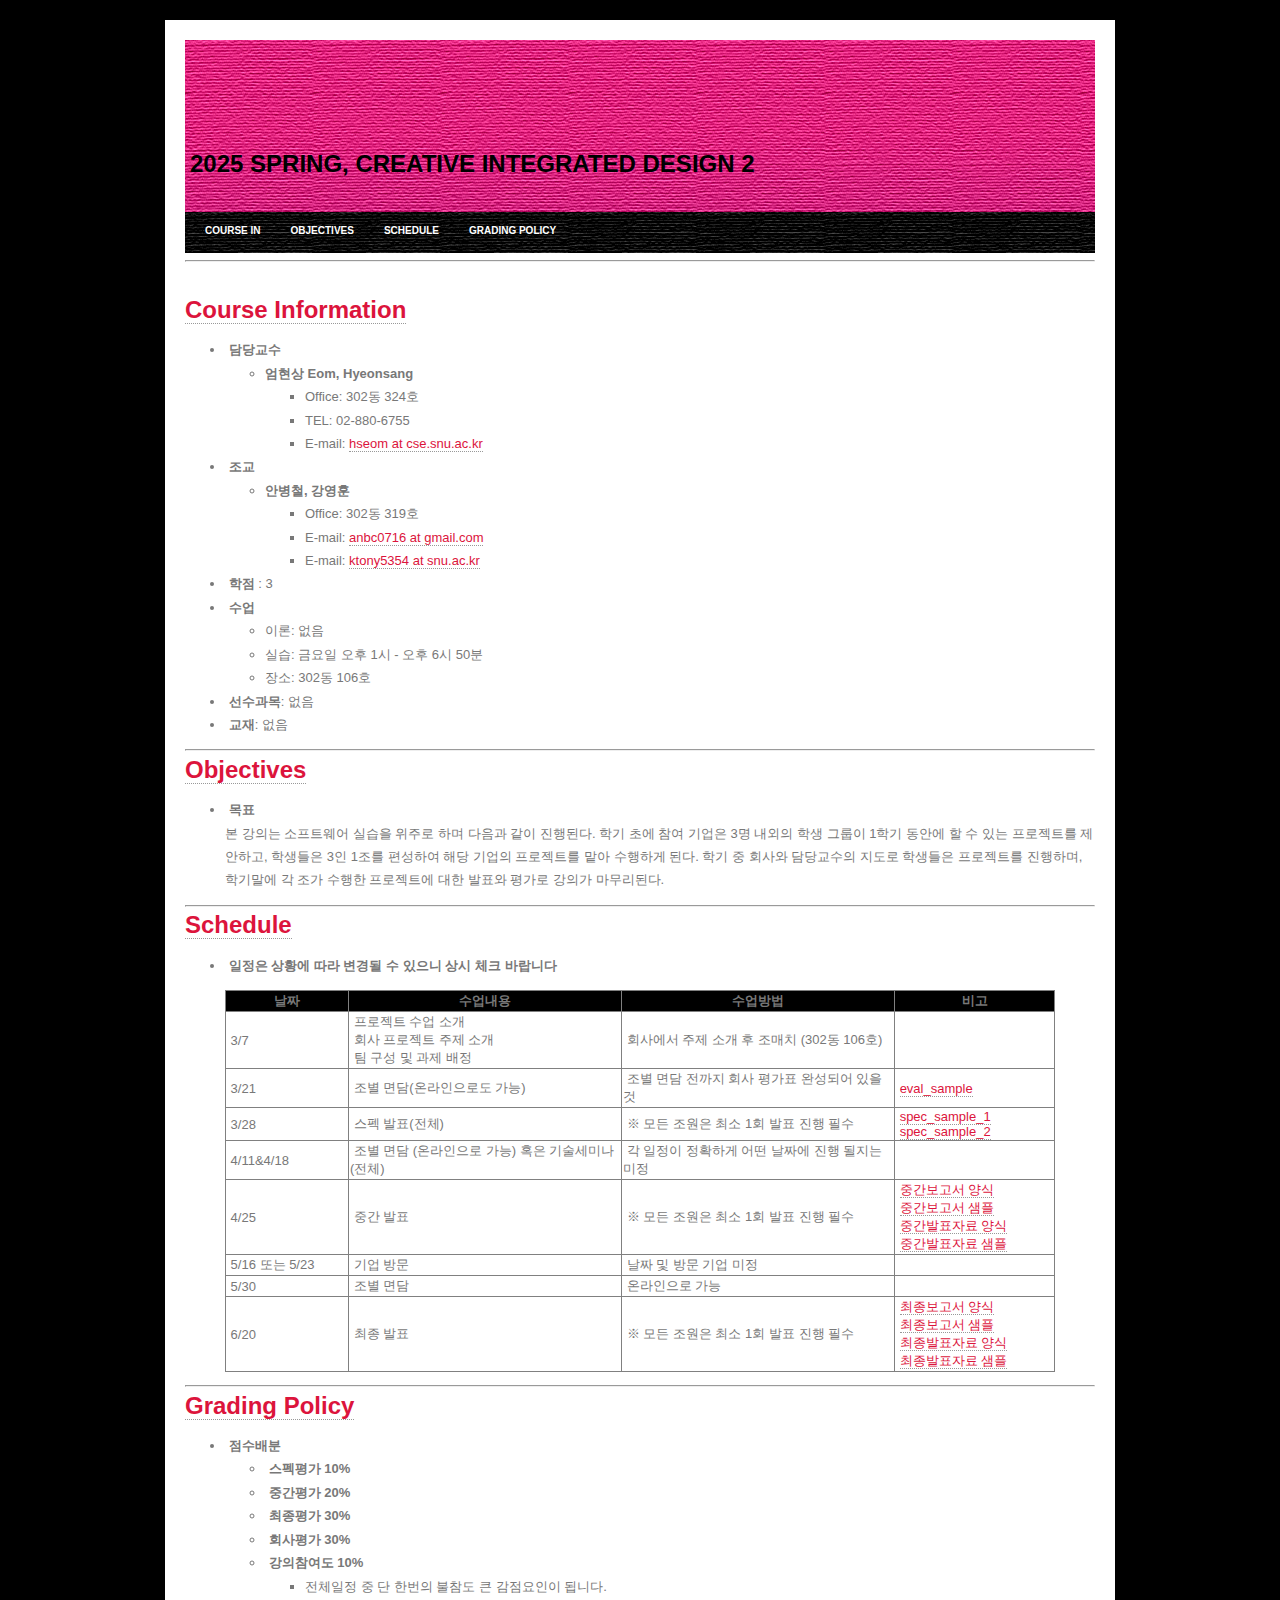
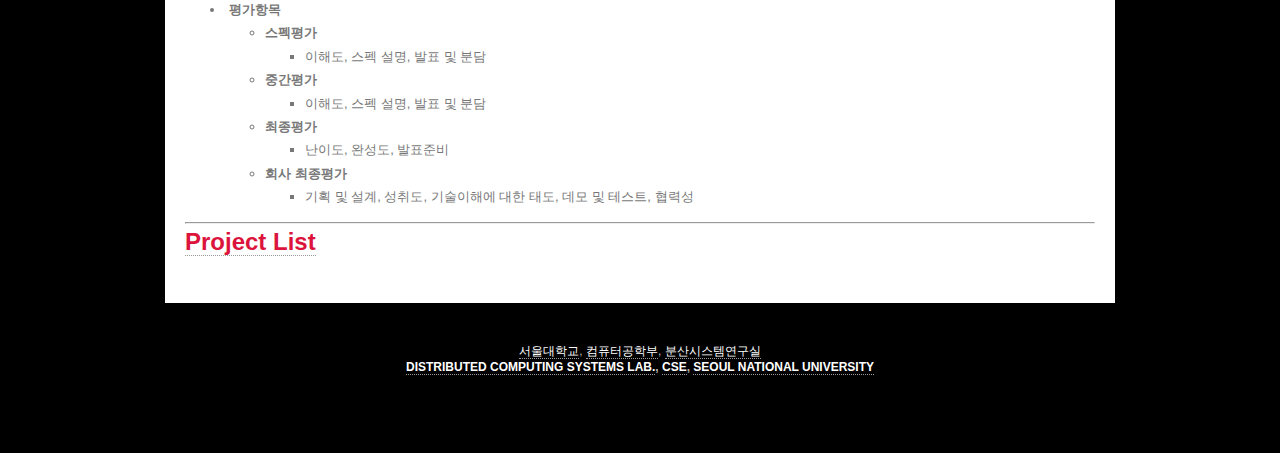
==== index.html @ a0ed6734 "initial commit" ====
<!DOCTYPE html PUBLIC "-//W3C//DTD XHTML 1.0 Strict//EN" "http://www.w3.org/TR/xhtml1/DTD/xhtml1-strict.dtd">
<!--
1
Design by Free CSS Templates
http://www.freecsstemplates.org
Released for free under a Creative Commons Attribution 2.5 License

Name       : Shallow Grunge
Description: A two-column, fixed-width design with dark color scheme.
Version    : 1.0
Released   : 20090809

-->
<html xmlns="http://www.w3.org/1999/xhtml">
  <head>
    <meta name="keywords" content="" />
    <meta name="description" content="" />
    <meta http-equiv="content-type" content="text/html; charset=UTF-8" />
    <title>M1522.000300 Creative Integrated Design 2</title>
    <link href="default.css" rel="stylesheet" type="text/css" media="screen" />
  </head>

  <body>
    <div id="wrapper">
      <div id="header">
        <div id="logo">
          <p>
            <font size="5" color="black"
              >2025 Spring, Creative Integrated Design 2</font
            >
          </p>
        </div>
      </div>
      <div id="menu">
        <ul>
          <li><a href="#course_information">Course In</a></li>
          <li><a href="#objectives">Objectives</a></li>
          <li><a href="#schedule">Schedule</a></li>
          <li><a href="#grading_policy">Grading Policy</a></li>
          <!--<li><a href="http://dcslab.snu.ac.kr/xe/?mid=project2">Class board</a></li>-->
        </ul>
      </div>

      <hr />
      <br /><br />
      <p>
        <b
          ><font size="5"
            ><a name="course_information" id="course_information"
              >Course Information</a
            ></font
          ></b
        >
      </p>
      <ul>
        <li><b>&nbsp;담당교수</b></li>
        <ul>
          <li><b>엄현상 Eom, Hyeonsang</b></li>
          <ul>
            <li>Office: 302동 324호</li>
            <li>TEL: 02-880-6755</li>
            <li>
              E-mail:
              <a href="mailto:hseom@cse.snu.ac.kr">hseom at cse.snu.ac.kr</a>
            </li>
          </ul>
        </ul>
        <li><b>&nbsp;조교</b></li>
        <ul>
          <li><b>안병철, 강영훈</b></li>
          <ul>
            <li>Office: 302동 319호</li>
            <!--<li>TEL: 02-880-1856 </li>-->
            <li>
              E-mail:
              <a href="mailto:anbc0716@gmail.com">anbc0716 at gmail.com</a>
            </li>
            <li>
              E-mail:
              <a href="mailto:ktony5354@snu.ac.kr">ktony5354 at snu.ac.kr</a>
            </li>
          </ul>
        </ul>
        <li><b>&nbsp;학점&nbsp;</b>: 3<br /></li>
        <li><b>&nbsp;수업</b></li>
        <ul>
          <li>이론: 없음</li>
          <li>실습: 금요일 오후 1시 - 오후 6시 50분</li>
          <li>장소: 302동 106호</li>
        </ul>
        <li><b>&nbsp;선수과목</b>: 없음</li>
        <li>&nbsp;<b>교재</b>: 없음</li>
      </ul>
      <hr />
      <p>
        <b
          ><font size="5"
            ><a name="objectives" id="objectives">Objectives</a></font
          ></b
        >
      </p>
      <ul>
        <li>
          <b>&nbsp;목표</b><br />
          본 강의는 소프트웨어 실습을 위주로 하며 다음과 같이 진행된다. 학기
          초에 참여 기업은 3명 내외의 학생 그룹이 1학기 동안에 할 수 있는
          프로젝트를 제안하고, 학생들은 3인 1조를 편성하여 해당 기업의
          프로젝트를 맡아 수행하게 된다. 학기 중 회사와 담당교수의 지도로
          학생들은 프로젝트를 진행하며, 학기말에 각 조가 수행한 프로젝트에 대한
          발표와 평가로 강의가 마무리된다.
        </li>
      </ul>
      <hr />
      <p>
        <b
          ><font size="5"
            ><a name="schedule" id="schedule">Schedule</a></font
          ></b
        >
      </p>
      <ul>
        <li>
          <b>&nbsp;일정은 상황에 따라 변경될 수 있으니 상시 체크 바랍니다</b
          ><br />
        </li>
      </ul>
      <blockquote>
        <table border="1" width="100%" style="border-collapse: collapse">
          <tr>
            <td width="120" align="center" bgcolor="#000000">
              <b> 날짜 </b>
            </td>
            <td width="270" align="center" bgcolor="#000000">
              <b> 수업내용 </b>
            </td>
            <td width="270" align="center" bgcolor="#000000">
              <b> 수업방법 </b>
            </td>
            <td align="center" bgcolor="#000000">
              <b> 비고 </b>
            </td>
          </tr>
          <tr>
            <td>&nbsp;3/7</td>
            <td>
              &nbsp;프로젝트 수업 소개<br />&nbsp;회사 프로젝트 주제 소개<br />&nbsp;팀
              구성 및 과제 배정
            </td>
            <td>&nbsp;회사에서 주제 소개 후 조매치 (302동 106호)</td>
            <td>&nbsp;<b></b></td>
          </tr>
          <tr>
            <td>&nbsp;3/21</td>
            <td>&nbsp;조별 면담(온라인으로도 가능)</td>
            <td>&nbsp;조별 면담 전까지 회사 평가표 완성되어 있을 것</td>
            <td>
              &nbsp;<a
                href="http://dcslab.snu.ac.kr/courses/2023f/project/material/회사평가표_샘플.docx"
                >eval_sample</a
              >
            </td>
          </tr>
          <tr>
            <td>&nbsp;3/28</td>
            <td>&nbsp;스펙 발표(전체)</td>
            <td>&nbsp;※ 모든 조원은 최소 1회 발표 진행 필수</td>
            <td>
              &nbsp;<a
                href="http://dcslab.snu.ac.kr/courses/2023f/project/material/spec_sample_1.pdf"
                >spec_sample_1</a
              ><br />&nbsp;<a
                href="http://dcslab.snu.ac.kr/courses/2023f/project/material/spec_sample_2.pdf"
                >spec_sample_2</a
              >
            </td>
          </tr>
          <tr>
            <td>&nbsp;4/11&4/18</td>
            <td>&nbsp;조별 면담 (온라인으로 가능) 혹은 기술세미나(전체)</td>
            <td>&nbsp;각 일정이 정확하게 어떤 날짜에 진행 될지는 미정</td>
            <td>&nbsp;</td>
          </tr>
          <tr>
            <td>&nbsp;4/25</td>
            <td>&nbsp;중간 발표</td>
            <td>&nbsp;※ 모든 조원은 최소 1회 발표 진행 필수</td>
            <td>
              &nbsp;<a
                href="http://dcslab.snu.ac.kr/courses/2024s/project/material/mid_report_format.docx"
                >중간보고서 양식</a
              ><br />
              &nbsp;<a
                href="http://dcslab.snu.ac.kr/courses/2024s/project/material/mid_report_sample.pdf"
                >중간보고서 샘플</a
              ><br />
              &nbsp;<a
                href="http://dcslab.snu.ac.kr/courses/2024s/project/material/mid_slides_format.pptx"
                >중간발표자료 양식</a
              ><br />
              &nbsp;<a
                href="http://dcslab.snu.ac.kr/courses/2024s/project/material/mid_slides_sample.pdf"
                >중간발표자료 샘플</a
              >
            </td>
          </tr>
          <!--		<tr>
				<td>&nbsp;10/4
				<td>&nbsp;기술세미나 및 회사설명회</td>
				<td>&nbsp;참여 회사: <br /></td>
				<td>&nbsp;</td>
			</tr>
	-->
          <tr>
            <td>&nbsp;5/16 또는 5/23</td>
            <td>&nbsp;기업 방문</td>
            <td>&nbsp;날짜 및 방문 기업 미정</td>

            <td>&nbsp;</td>
          </tr>
          <!--
	<tr>
		<td>&nbsp;11/8
		</td>
		<td>&nbsp;프로젝트 중간 발표</td>
		<td>&nbsp;조별 발표 (302동 208호)<br /><br />&nbsp;※ 모든 조원은 최소 1회 발표 진행 필수</td>
		<td>
			&nbsp;<a href="http://dcslab.snu.ac.kr/courses/2024s/project/material/mid_report_format.docx">중간보고서 양식</a><br />
			&nbsp;<a href="http://dcslab.snu.ac.kr/courses/2024s/project/material/mid_report_sample.pdf">중간보고서 샘플</a><br />
			&nbsp;<a href="http://dcslab.snu.ac.kr/courses/2024s/project/material/mid_slides_format.pptx">중간발표자료 양식</a><br />
			&nbsp;<a href="http://dcslab.snu.ac.kr/courses/2024s/project/material/mid_slides_sample.pdf">중간발표자료 샘플</a>
		</td>
	</tr>
	-->
          <tr>
            <td>&nbsp;5/30</td>
            <td>&nbsp;조별 면담</td>
            <td>&nbsp;온라인으로 가능</td>
            <td>&nbsp;</td>
          </tr>
          <tr>
            <td>&nbsp;6/20</td>
            <td>&nbsp;최종 발표</td>
            <td>&nbsp;※ 모든 조원은 최소 1회 발표 진행 필수</td>
            <td>
              &nbsp;<a
                href="http://dcslab.snu.ac.kr/courses/2024s/project/material/final_report_format.docx"
                >최종보고서 양식</a
              ><br />
              &nbsp;<a
                href="http://dcslab.snu.ac.kr/courses/2024s/project/material/final_report_sample.pdf"
                >최종보고서 샘플</a
              ><br />
              &nbsp;<a
                href="http://dcslab.snu.ac.kr/courses/2024s/project/material/final_slides_format.pptx"
                >최종발표자료 양식</a
              ><br />
              &nbsp;<a
                href="http://dcslab.snu.ac.kr/courses/2024s/project/material/final_slides_sample.pdf"
                >최종발표자료 샘플</a
              >
            </td>
          </tr>
          <!--
	<tr>
		<td>
			&nbsp;12/6
		</td>
		<td>&nbsp;프로젝트 조별 면담</td>
		<td>&nbsp;조별 진행현황 공유 (zoom)</td>
		<td>&nbsp;</td>
	</tr>
	<tr>
		<td>&nbsp;12/20</td>
		<td>&nbsp;최종 발표</td>
		<td>&nbsp;조별 발표 및 데모시연 (302동 208호)<br />&nbsp; - 총 7분 (발표 5분, 데모 2분)<br />&nbsp; - User Manual 포함 필수<br /><br />&nbsp;※ 모든 조원은 최소 1회 발표 진행 필수</td>
		<td>
			&nbsp;<a href="http://dcslab.snu.ac.kr/courses/2024s/project/material/final_report_format.docx">최종보고서 양식</a><br />
			&nbsp;<a href="http://dcslab.snu.ac.kr/courses/2024s/project/material/final_report_sample.pdf">최종보고서 샘플</a><br />
			&nbsp;<a href="http://dcslab.snu.ac.kr/courses/2024s/project/material/final_slides_format.pptx">최종발표자료 양식</a><br />
			&nbsp;<a href="http://dcslab.snu.ac.kr/courses/2024s/project/material/final_slides_sample.pdf">최종발표자료 샘플</a>
		</td>
	</tr>
		-->
        </table>
      </blockquote>
      <hr />
      <p>
        <b
          ><font size="5"
            ><a name="grading_policy" id="grading_policy"
              >Grading Policy</a
            ></font
          ></b
        >
      </p>
      <ul>
        <li><b>&nbsp;점수배분</b></li>
        <ul>
          <li><b>&nbsp;스펙평가 10%</b></li>
          <li><b>&nbsp;중간평가 20%</b></li>
          <li><b>&nbsp;최종평가 30%</b></li>
          <li><b>&nbsp;회사평가 30%</b></li>
          <li><b>&nbsp;강의참여도 10%</b></li>
          <ul>
            <li>전체일정 중 단 한번의 불참도 큰 감점요인이 됩니다.</li>
          </ul>
        </ul>
        <li>&nbsp;<b>평가항목</b></li>
        <ul>
          <li><b>스펙평가</b></li>
          <ul>
            <li>이해도, 스펙 설명, 발표 및 분담</li>
          </ul>
          <li><b>중간평가</b></li>
          <ul>
            <li>이해도, 스펙 설명, 발표 및 분담</li>
          </ul>
          <li><b>최종평가</b></li>
          <ul>
            <li>난이도, 완성도, 발표준비</li>
          </ul>
          <li><b>회사 최종평가</b></li>
          <ul>
            <li>
              기획 및 설계, 성취도, 기술이해에 대한 태도, 데모 및 테스트, 협력성
            </li>
          </ul>
        </ul>
      </ul>

      <hr />

      <p>
        <b
          ><font size="5"
            ><a name="projects" id="projects">Project List</a></font
          ></b
        >
      </p>
      <blockquote>
        <table
          border="1"
          width="100%"
          style="border-collapse: collapse"
        ></table>
      </blockquote>
    </div>

    <div id="footer">
      <p>
        <a href="http://www.snu.ac.kr" target="_blank">서울대학교</a>,
        <a href="http://cse.snu.ac.kr" target="_blank">컴퓨터공학부</a>,
        <a href="http://dcslab.snu.ac.kr" target="_blank">분산시스템연구실</a>
      </p>
      <p>
        <b
          ><a href="http://dcslab.snu.ac.kr" target="_blank"
            >Distributed Computing Systems Lab.</a
          >, <a href="http://cse.snu.ac.kr" target="_blank">CSE</a>,
          <a href="http://www.snu.ac.kr" target="_blank"
            >Seoul National University</a
          ></b
        >
      </p>
    </div>
  </body>
</html>
---- default.css ----
/*
Design by Free CSS Templates
http://www.freecsstemplates.org
Released for free under a Creative Commons Attribution 2.5 License
*/

body {
	margin: 20px;
	background: #000000;
	font-family: "Trebuchet MS", Arial, Helvetica, sans-serif;
	font-size: 13px;
	color: #787878;
}

h1, h2, h3 {
	margin: 0;
	font-family: Georgia, "Times New Roman", Times, serif;
	font-weight: normal;
	color: #000000;
}

h1 {
	font-size: 2em;
}

h2 {
	font-size: 1.6em;
}

h3 {
	font-size: 1.6em;
}

p, ul, ol {
	margin-top: 0;
	line-height: 180%;
}

ul, ol {
}

a {
	text-decoration: none;
	border-bottom: 1px dotted #999999;
	color: #dc143c;
}

a:hover {
	background: none;
}

#wrapper {
	width: 910px;
	margin: 0 auto;
	padding: 20px;
	background: #FFFFFF;
}

/* Header */

#header {
	width: 910px;
	height: 172px;
	margin: 0 auto;
	background: url(images/img01.jpg) no-repeat left top;
}

/* Logo */

#logo {
	float: left;
	width: 640px;
	color: #B2B2B2;
}

#logo h1, #logo p {
}

#logo h1 {
	float: left;
	padding: 100px 0 0 20px;
	letter-spacing: -1px;
	text-transform: uppercase;
	font-size: 2.6em;
}

#logo p {
	float: left;
	margin: 0;
	padding: 110px 0 0 5px;
	text-transform: uppercase;
	font: bold 14px Arial, Helvetica, sans-serif;	
} 

#logo a {
	border: none;
	background: none;
	text-decoration: none;
	color: #FFFFFF;
}

/* Menu */

#menu {
	width: 910px;
	height: 41px;
	margin: 0 auto;
	padding: 0;
	background: url(images/img02.jpg) no-repeat left top;
}

#menu ul {
	margin: 0;
	padding: 0;
	list-style: none;
	line-height: normal;
}

#menu li {
	float: left;
}

#menu a {
	display: block;
	padding: 13px 10px 10px 20px;
	text-transform: uppercase;
	text-decoration: none;
	font-family: Arial, Helvetica, sans-serif;
	font-size: 10px;
	font-weight: bold;
	color: #FFFFFF;
	border: none;
}

#menu a:hover, #menu .current_page_item a {
	color: #FFFFFF;
}

#menu a:hover {
	text-decoration: underline;
}

/* Page */

#page {
	width: 910px;
	margin: 0 auto;
	background: url(images/img03.jpg) no-repeat left top;
}

/* Content */

#content {
	float: left;
	width: 700px;
	padding: 40px 0 0 40px;
}

.post {
}

.post .title {
	color: #000000;
}

.post .title a {
	background: none;
	color: #000000;
	border: none;
}

.post .title a:hover {
	text-decoration: underline;
}

.post .meta {
	border-bottom: 1px dashed #D2D4C9;
	text-transform: uppercase;
	text-align: left;
	font-family: Arial, Helvetica, sans-serif;
	font-size: 9px;
}

.post .entry {
	padding: 10px 0 20px 0;
	text-align: justify;
}

/* Footer */

#footer {
	width: 910px;
	height: 50px;
	margin: 0 auto;
	padding: 40px 0;
	font-family: Arial, Helvetica, sans-serif;
	color: #B2B2B2;
}

#footer p {
	margin: 0;
	line-height: normal;
	font-size: 12px;
	text-transform: uppercase;
	text-align: center;
}

#footer a {
	color: #FFFFFF;
}
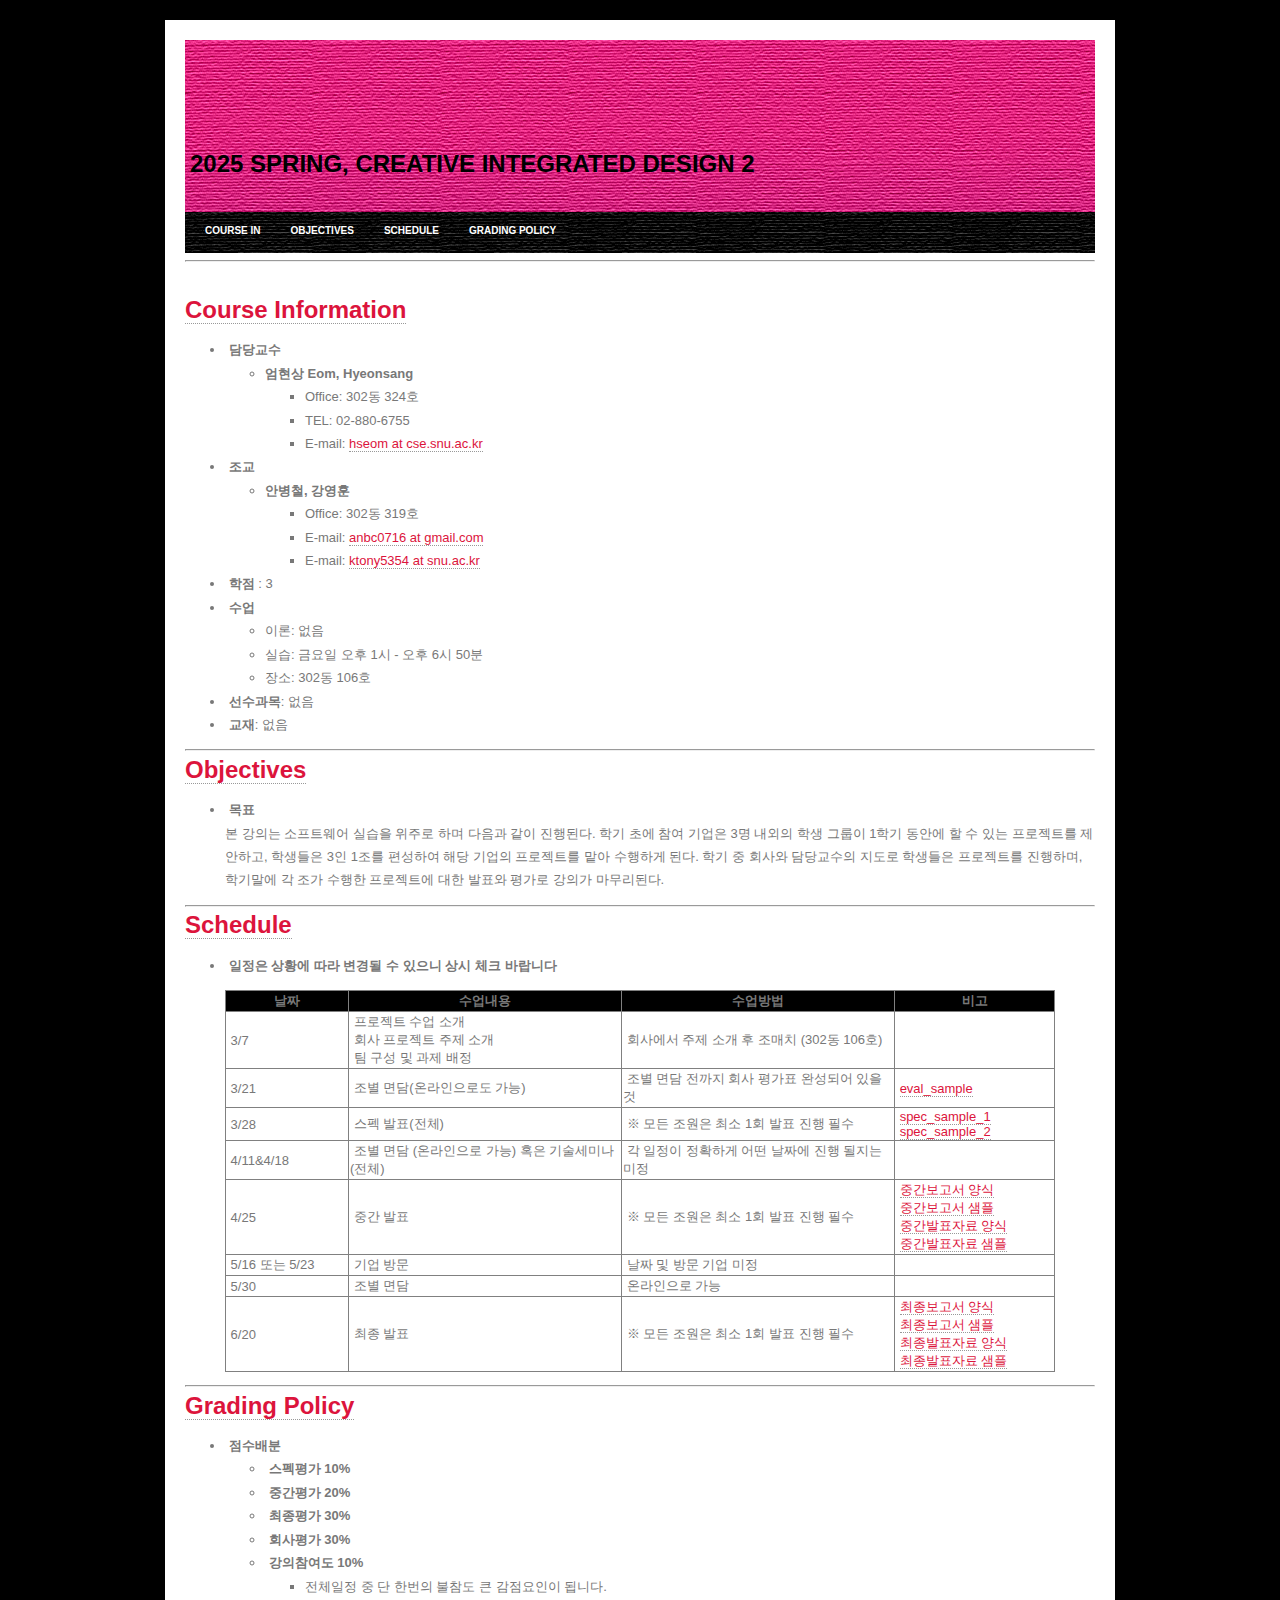
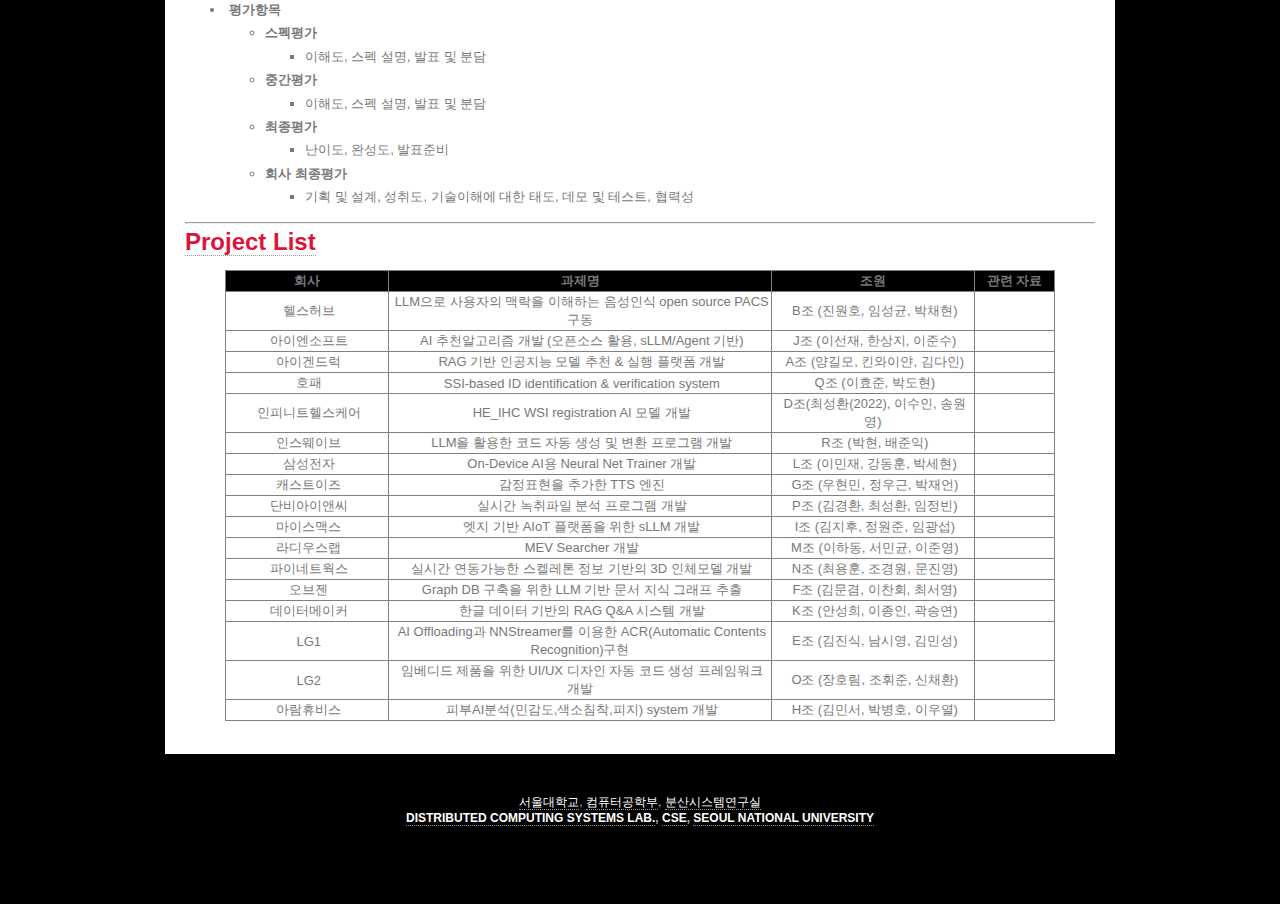
==== commit 3cb04934: "Update index.html" ====
--- a/index.html
+++ b/index.html
@@ -338,12 +338,118 @@
         >
       </p>
       <blockquote>
-        <table
-          border="1"
-          width="100%"
-          style="border-collapse: collapse"
-        ></table>
-      </blockquote>
+	<table border="1" width="100%" style="border-collapse:collapse">
+		<tr>
+			<td width="160" align="center" bgcolor="#000000"><b>회사</b></td>
+			<td width="380" align="center" bgcolor="#000000"><b>과제명</b></td>
+			<td width="200" align="center" bgcolor="#000000"><b>조원</b></td>
+			<td align="center" bgcolor="#000000"><b>관련 자료</b></td>
+		</tr>
+		<tr>
+			<td align="center">&nbsp;헬스허브</td>
+			<td align="center">&nbsp;LLM으로 사용자의 맥락을 이해하는 음성인식 open source PACS 구동</td>
+			<td align="center">&nbsp;B조 (진원호, 임성균, 박채현)</td>
+			<td align="center">&nbsp;<br />&nbsp;</td>
+		</tr>
+		<tr>
+			<td align="center">&nbsp;아이엔소프트</td>
+			<td align="center">&nbsp;AI 추천알고리즘 개발 (오픈소스 활용, sLLM/Agent 기반)</td>
+			<td align="center">&nbsp;J조 (이선재, 한상지, 이준수)</td>
+			<td align="center">&nbsp;</td>
+		</tr>
+		<tr>
+			<td align="center">&nbsp;아이겐드럭</td>
+			<td align="center">&nbsp;RAG 기반 인공지능 모델 추천 & 실행 플랫폼 개발</td>
+			<td align="center">&nbsp;A조 (양길모, 킨와이얀, 김다인)</td>
+			<td align="center">&nbsp;</td>
+		</tr>
+		<tr>
+			<td align="center">&nbsp;호패</td>
+			<td align="center">&nbsp;SSI-based ID identification & verification system</td>
+			<td align="center">&nbsp;Q조 (이효준, 박도현)</td>
+			<td align="center">&nbsp;</td>
+		</tr>
+		<tr>
+			<td align="center">&nbsp;인피니트헬스케어</td>
+			<td align="center">&nbsp;HE_IHC WSI registration AI 모델 개발</td>
+			<td align="center">&nbsp;D조(최성환(2022), 이수인, 송원영)</td>
+			<td align="center">&nbsp;</td>
+		</tr>
+		<tr>
+			<td align="center">&nbsp;인스웨이브</td>
+			<td align="center">&nbsp;LLM을 활용한 코드 자동 생성 및 변환 프로그램 개발</td>
+			<td align="center">&nbsp;R조 (박현, 배준익)</td>
+			<td align="center">&nbsp;</td>
+		</tr>
+		<tr>
+			<td align="center">&nbsp;삼성전자</td>
+			<td align="center">&nbsp;On-Device AI용 Neural Net Trainer 개발</td>
+			<td align="center">&nbsp;L조 (이민재, 강동훈, 박세현)</td>
+			<td align="center">&nbsp;</td>
+		</tr>
+		<tr>
+			<td align="center">&nbsp;캐스트이즈</td>
+			<td align="center">&nbsp;감정표현을 추가한 TTS 엔진</td>
+			<td align="center">&nbsp;G조 (우현민, 정우근, 박재언)</td>
+			<td align="center">&nbsp;</td>
+		</tr>
+		<tr>
+			<td align="center">&nbsp;단비아이앤씨</td>
+			<td align="center">&nbsp;실시간 녹취파일 분석 프로그램 개발</td>
+			<td align="center">&nbsp;P조 (김경환, 최성환, 임정빈)</td>
+			<td align="center">&nbsp;</td>
+		</tr>
+		<tr>
+			<td align="center">&nbsp;마이스맥스</td>
+			<td align="center">&nbsp;엣지 기반 AIoT 플랫폼을 위한 sLLM 개발</td>
+			<td align="center">&nbsp;I조 (김지후, 정원준, 임광섭)</td>
+			<td align="center">&nbsp;</td>
+		</tr>
+		<tr>
+			<td align="center">&nbsp;라디우스랩</td>
+			<td align="center">&nbsp;MEV Searcher 개발</td>
+			<td align="center">&nbsp;M조 (이하동, 서민균, 이준영)</td>
+			<td align="center">&nbsp;</td>
+		</tr>
+		<tr>
+			<td align="center">&nbsp;파이네트웍스</td>
+			<td align="center">&nbsp;실시간 연동가능한 스켈레톤 정보 기반의 3D 인체모델 개발</td>
+			<td align="center">&nbsp;N조 (최용훈, 조경원, 문진영)</td>
+			<td align="center">&nbsp;</td>
+		</tr>
+		<tr>
+			<td align="center">&nbsp;오브젠</td>
+			<td align="center">&nbsp;Graph DB 구축을 위한 LLM 기반 문서 지식 그래프 추출</td>
+			<td align="center">&nbsp;F조 (김문겸, 이찬회, 최서영)</td>
+			<td align="center">&nbsp;</td>
+		</tr>
+		<tr>
+			<td align="center">&nbsp;데이터메이커</td>
+			<td align="center">&nbsp;한글 데이터 기반의 RAG Q&A 시스템 개발 </td>
+			<td align="center">&nbsp;K조 (안성희, 이종인, 곽승연)</td>
+			<td align="center">&nbsp;</td>
+		</tr>
+		<tr>
+			<td align="center">&nbsp;LG1</td>
+			<td align="center">&nbsp;AI Offloading과 NNStreamer를 이용한 ACR(Automatic Contents Recognition)구현</td>
+			<td align="center">&nbsp;E조 (김진식, 남시영, 김민성)</td>
+			<td align="center">&nbsp;</td>
+		</tr>
+		<tr>
+			<td align="center">&nbsp;LG2</td>
+			<td align="center">&nbsp;임베디드 제품을 위한 UI/UX 디자인 자동 코드 생성 프레임워크 개발</td>
+			<td align="center">&nbsp;O조 (장호림, 조휘준, 신채환)</td>
+			<td align="center">&nbsp;</td>
+		</tr>
+		<tr>
+			<td align="center">&nbsp;아람휴비스</td>
+			<td align="center">&nbsp;피부AI분석(민감도,색소침착,피지) system 개발</td>
+			<td align="center">&nbsp;H조 (김민서, 박병호, 이우열)</td>
+			<td align="center">&nbsp;</td>
+		</tr>
+
+	</table>
+    </blockquote>
     </div>
 
     <div id="footer">
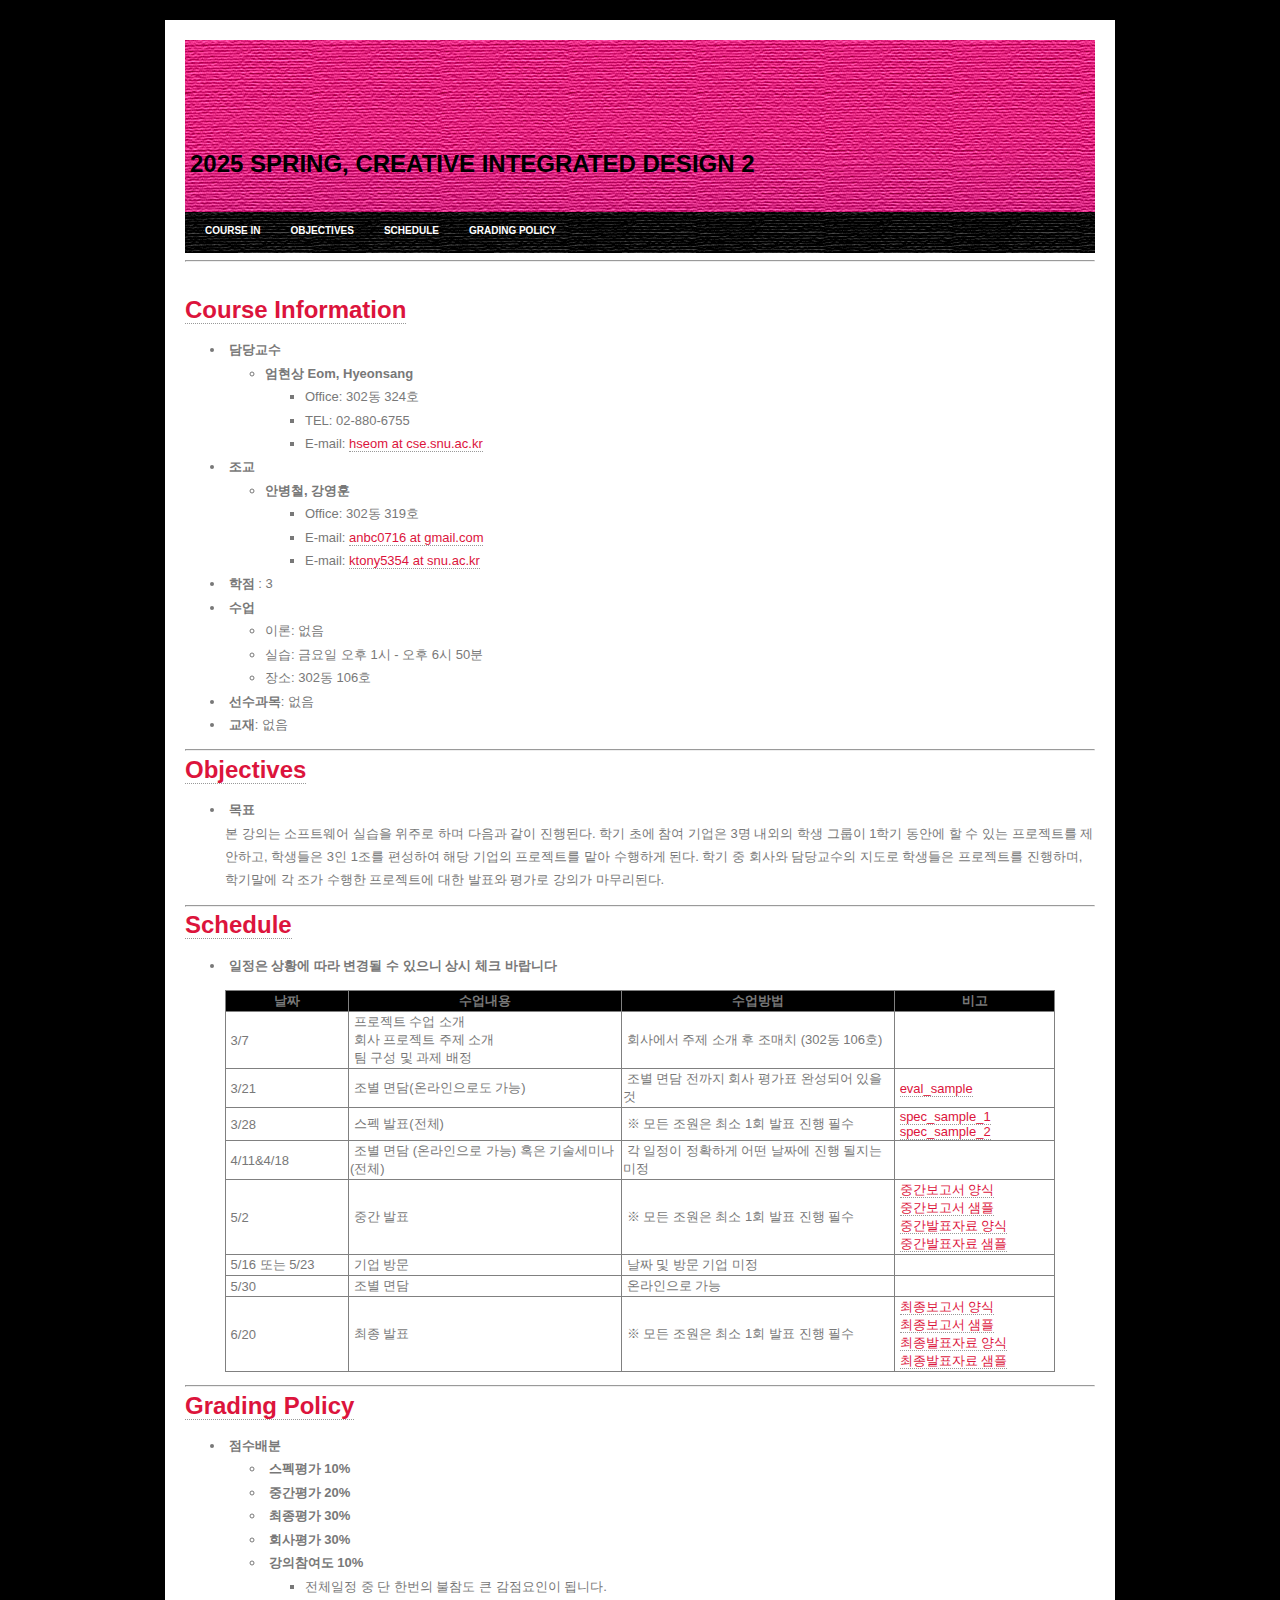
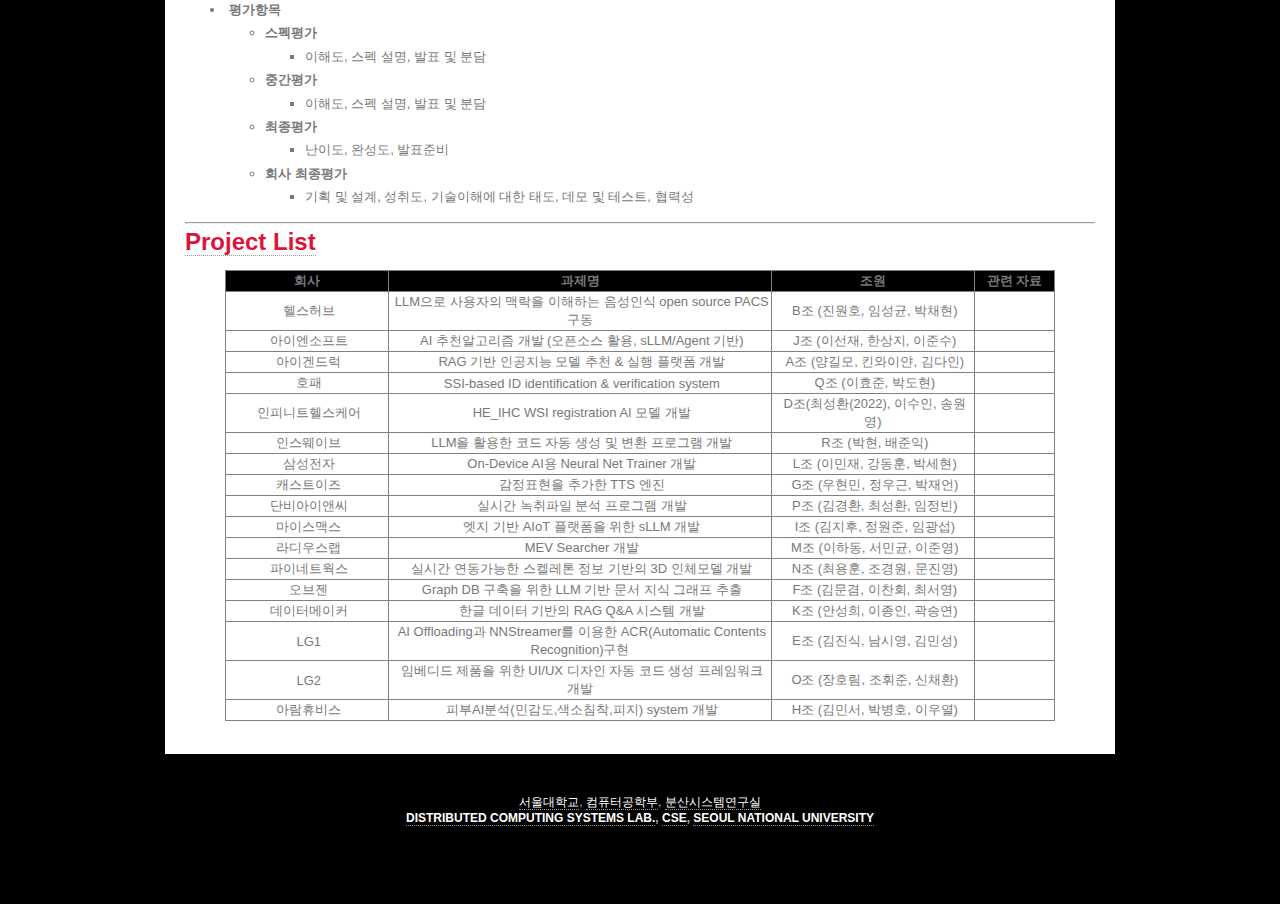
==== commit 4e63d474: "Update index.html" ====
--- a/index.html
+++ b/index.html
@@ -181,7 +181,7 @@
             <td>&nbsp;</td>
           </tr>
           <tr>
-            <td>&nbsp;4/25</td>
+            <td>&nbsp;5/2</td>
             <td>&nbsp;중간 발표</td>
             <td>&nbsp;※ 모든 조원은 최소 1회 발표 진행 필수</td>
             <td>
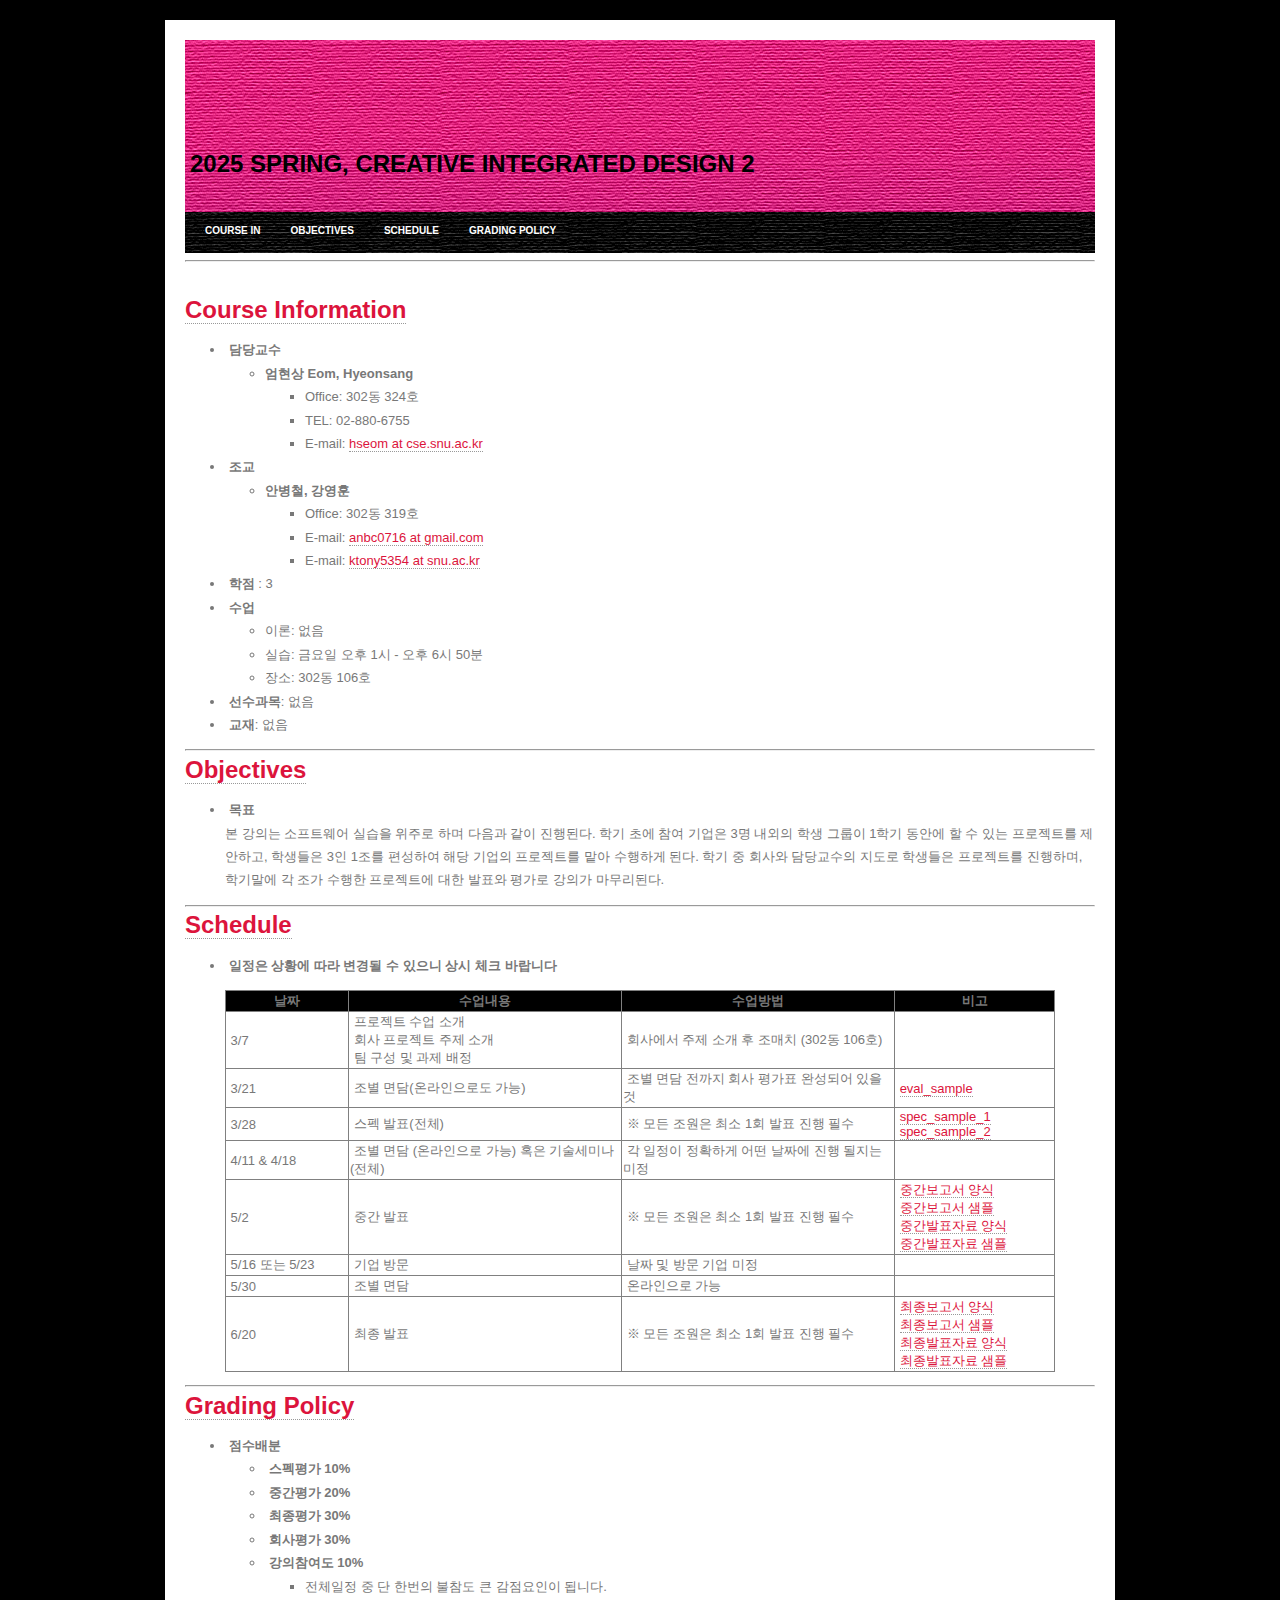
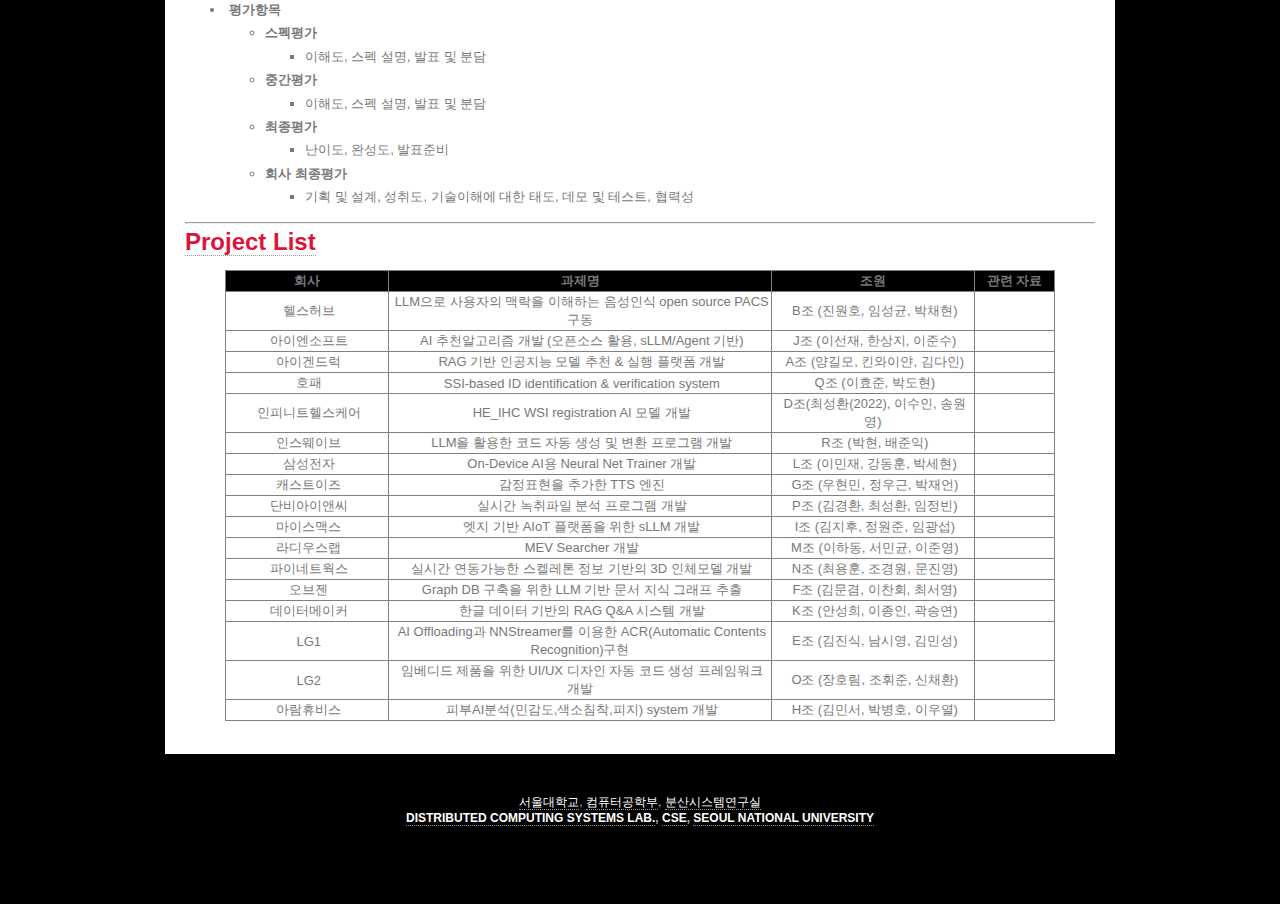
==== commit 3c1092e2: "Update index.html" ====
--- a/index.html
+++ b/index.html
@@ -175,7 +175,7 @@
             </td>
           </tr>
           <tr>
-            <td>&nbsp;4/11&4/18</td>
+            <td>&nbsp;4/11 & 4/18</td>
             <td>&nbsp;조별 면담 (온라인으로 가능) 혹은 기술세미나(전체)</td>
             <td>&nbsp;각 일정이 정확하게 어떤 날짜에 진행 될지는 미정</td>
             <td>&nbsp;</td>
